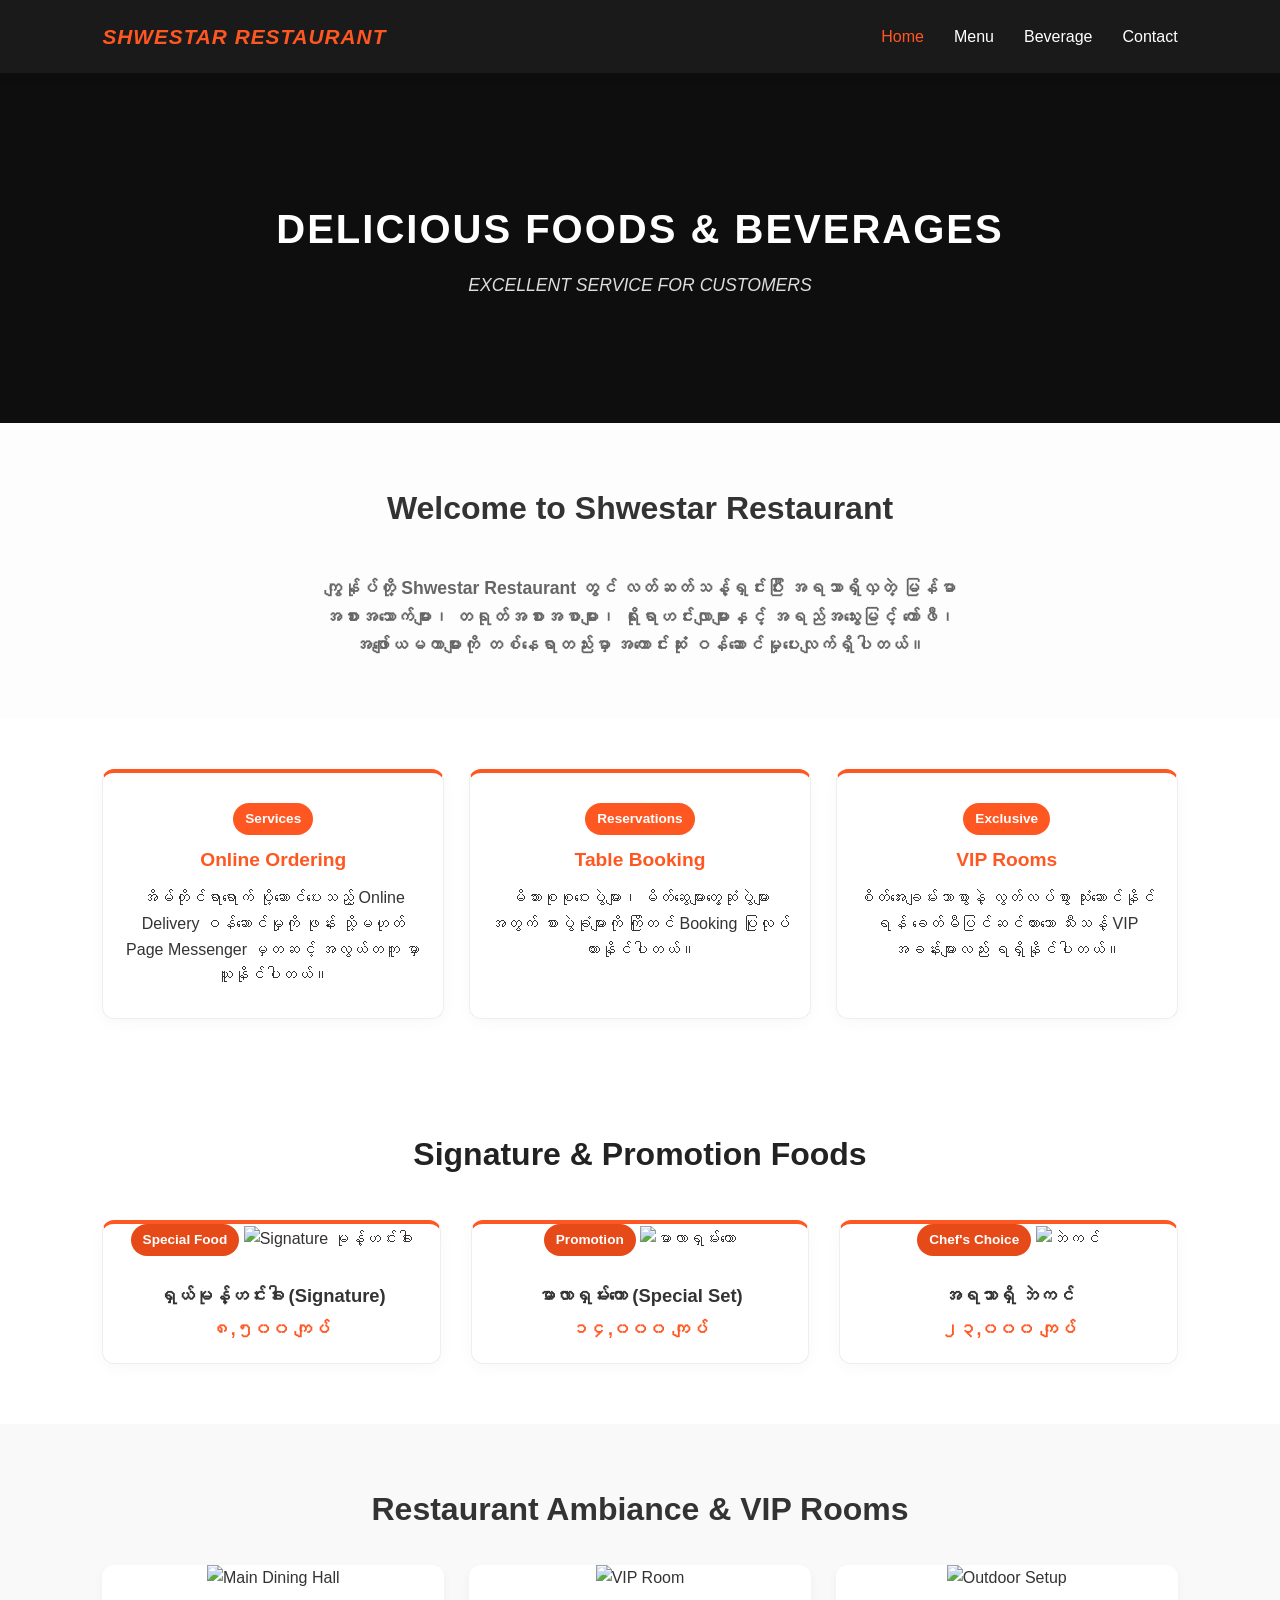
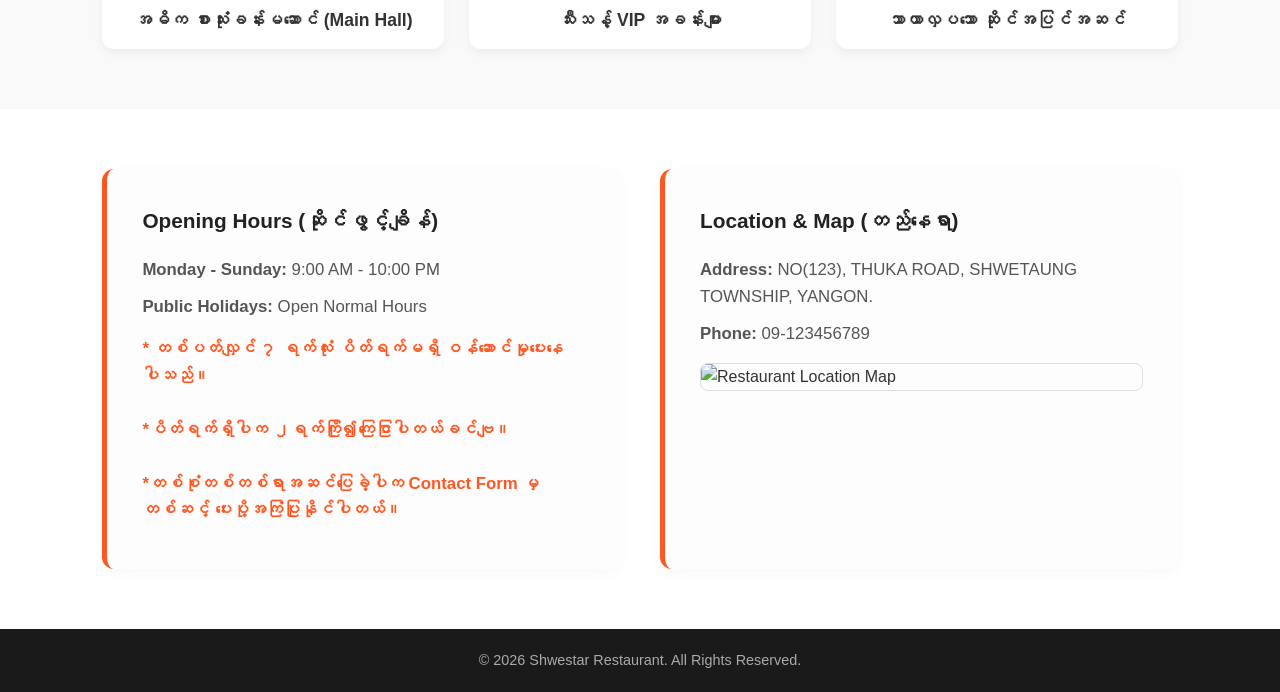
==== index.html @ aa953e98 "Update and rename index1.html to index.html" ====
<!DOCTYPE html>
<html lang="my">
<head>
    <meta charset="UTF-8">
    <meta name="viewport" content="width=device-width, initial-scale=1.0">
    <title>Home - Shwestar Restaurant</title>
    <link rel="stylesheet" href="style1.css">
</head>
<body>
    <nav>
        <div class="logo"><b><em>SHWESTAR RESTAURANT</em></b></div>
        <ul>
            <li><a href="index.html" class="active">Home</a></li>
            <li><a href="menu1.html">Menu</a></li>
            <li><a href="bervage1.html">Beverage</a></li>
            <li><a href="contact1.html">Contact</a></li>
        </ul>
    </nav>

    <header id="home">
        <h1>DELICIOUS FOODS & BEVERAGES</h1>
        <p><em>EXCELLENT SERVICE FOR CUSTOMERS</em></p>
    </header>

    <section class="contact" style="text-align: center;">
        <h2>Welcome to Shwestar Restaurant</h2>
        <p style="max-width: 700px; margin: 0 auto; color: #666; font-size: 1.1rem;">
            <b>ကျွန်ုပ်တို့ Shwestar Restaurant တွင် လတ်ဆတ်သန့်ရှင်းပြီး အရသာရှိလှတဲ့ မြန်မာအစားအသောက်များ၊ တရုတ်အစားအစာများ၊ ရိုးရာဟင်းလျာများနှင့် အရည်အသွေးမြင့် ကော်ဖီ၊ အဖျော်ယမကာများကို တစ်နေရာတည်းမှာ အကောင်းဆုံး ဝန်ဆောင်မှုပေးလျက်ရှိပါတယ်။</b>
        </p>
    </section>

    <section class="features-container">
        <div class="feature-card">
            <span class="badge">Services</span>
            <h3>Online Ordering</h3>
            <p>အိမ်တိုင်ရာရောက် ပို့ဆောင်ပေးသည့် Online Delivery ဝန်ဆောင်မှုကို ဖုန်း သို့မဟုတ် Page Messenger မှတဆင့် အလွယ်တကူ မှာယူနိုင်ပါတယ်။</p>
        </div>
        <div class="feature-card">
            <span class="badge">Reservations</span>
            <h3>Table Booking</h3>
            <p>မိသားစုစုဝေးပွဲများ၊ မိတ်ဆွေများတွေ့ဆုံပွဲများအတွက် စားပွဲခုံများကို ကြိုတင် Booking ပြုလုပ်ထားနိုင်ပါတယ်။</p>
        </div>
        <div class="feature-card">
            <span class="badge">Exclusive</span>
            <h3>VIP Rooms</h3>
            <p>စိတ်အေးချမ်းသာစွာနဲ့ လွတ်လပ်စွာ သုံးဆောင်နိုင်ရန် ခေတ်မီပြင်ဆင်ထားသော သီးသန့် VIP အခန်းများလည်း ရရှိနိုင်ပါတယ်။</p>
        </div>
    </section>

    <section class="menu">
        <h2>Signature & Promotion Foods</h2>
        <div class="menu-grid">
            <div class="menu-card">
                <span class="badge" style="background: #e64a19;">Special Food</span>
                <img src="monthinkar.jpg" alt="Signature မုန့်ဟင်းခါး">
                <h3>ရှယ်မုန့်ဟင်းခါး (Signature)</h3>
                <p class="price">၈,၅၀၀ ကျပ်</p>
            </div>
            <div class="menu-card">
                <span class="badge" style="background: #e64a19;">Promotion</span>
                <img src="malashangaw.jpg" alt="မာလာရှမ်းကော">
                <h3>မာလာရှမ်းကော (Special Set)</h3>
                <p class="price">၁၄,၀၀၀ ကျပ်</p>
            </div>
            <div class="menu-card">
                <span class="badge" style="background: #e64a19;">Chef's Choice</span>
                <img src="duck.jpg" alt="ဘဲကင်">
                <h3>အရသာရှိ ဘဲကင်</h3>
                <p class="price">၂၃,၀၀၀ ကျပ်</p>
            </div>
        </div>
    </section>

    <section class="gallery-section">
        <h2>Restaurant Ambiance & VIP Rooms</h2>
        <div class="gallery-grid">
            <div class="gallery-item">
                <img src="hall.jpg" alt="Main Dining Hall">
                <h4>အဓိက စားသုံးခန်းမဆောင် (Main Hall)</h4>
            </div>
            <div class="gallery-item">
                <img src="viproom.jpg" alt="VIP Room">
                <h4>သီးသန့် VIP အခန်းများ</h4>
            </div>
            <div class="gallery-item">
                <img src="outdoor.jpg" alt="Outdoor Setup">
                <h4>သာယာလှပသော ဆိုင်အပြင်အဆင်</h4>
            </div>
        </div>
    </section>
    
    <section class="info-section">
        <div class="info-box">
            <h3>Opening Hours (ဆိုင်ဖွင့်ချိန်)</h3>
            <p><strong>Monday - Sunday:</strong> 9:00 AM - 10:00 PM</p>
            <p><strong>Public Holidays:</strong> Open Normal Hours</p>
            <p style="color: #ff5722; margin-top: 15px; font-weight: bold;">* တစ်ပတ်လျှင် ၇ ရက်လုံး ပိတ်ရက်မရှိ ဝန်ဆောင်မှုပေးနေပါသည်။<br><br>*ပိတ်ရက်ရှိပါက ၂ရက်ကြို၍ကြေငြာပါတယ်ခင်ဗျ။<br><br>*တစ်စုံတစ်တစ်ရာအဆင်ပြေခဲ့ပါက Contact Form မှတစ်ဆင့် ပေးပို့အကြံပြုနိုင်ပါတယ်။</p>
        </div>

        <div class="info-box">
            <h3>Location & Map (တည်နေရာ)</h3>
            <p><strong>Address:</strong> NO(123), THUKA ROAD, SHWETAUNG TOWNSHIP, YANGON.</p>
            <p><strong>Phone:</strong> 09-123456789</p>
            <!-- ဆိုင်တည်နေရာပြပုံ (သို့) Map ပုံစံဖော်ပြရန် -->
            <div style="margin-top: 15px; border-radius: 8px; overflow: hidden; border: 1px solid #ddd;">
                <img src="map.jpg" alt="Restaurant Location Map" style="width: 100%; height: 120px; object-fit: cover;">
            </div>
        </div>
    </section>

    <footer>
        <p>&copy; 2026 Shwestar Restaurant. All Rights Reserved.</p>
    </footer>
</body>
</html>
---- style1.css ----
/* --- Global Styles & Reset --- */
*
    { margin: 0;
    padding: 0;
    box-sizing: border-box;
    font-family: 'Segoe UI', Tahoma, Geneva, Verdana, sans-serif;
}

body {
    background-color: #f9f9f9;
    color: #333;
    line-height: 1.6;
}

/* --- Navigation Bar --- */
nav {
    display: flex;
    justify-content: space-between;
    align-items: center;
    padding: 20px 8%;
    background: #1a1a1a;
    color: white;
    position: sticky;
    top: 0;
    z-index: 1000;
    box-shadow: 0 2px 10px rgba(0,0,0,0.1);
}

nav .logo {
    font-size: 1.3rem;
    color: #ff5722;
    letter-spacing: 1px;
}

nav ul {
    display: flex;
    list-style: none;
    gap: 30px;
}

nav ul li a {
    color: white;
    text-decoration: none;
    font-weight: 500;
    transition: color 0.3s ease;
}

nav ul li a:hover, nav ul li a.active {
    color: #ff5722;
}

/* --- Hero Section --- */
header {
    height: 350px;
    background: linear-gradient(rgba(0,0,0,0.6), rgba(0,0,0,0.6)), url('home-bg.jpg') center/cover no-repeat;
    background-color: #222;
    color: white;
    display: flex;
    flex-direction: column;
    justify-content: center;
    align-items: center;
    text-align: center;
    padding: 0 20px;
}

header h1 {
    font-size: 2.5rem;
    margin-bottom: 10px;
    letter-spacing: 2px;
}

header p {
    font-size: 1.1rem;
    color: #ddd;
}

/* --- Menu Section Styling --- */
.menu {
    padding: 60px 8%;
    background: #ffffff;
}

.menu h2 {
    text-align: center;
    margin-bottom: 40px;
    font-size: 2rem;
    color: #222;
}

.menu-grid {
    display: grid;
    grid-template-columns: repeat(auto-fit, minmax(260px, 1fr));
    gap: 30px;
}

.menu-card {
    background: #fff;
    border: 1px solid #eaeaea;
    border-radius: 12px;
    overflow: hidden;
    text-align: center;
    transition: transform 0.3s ease, box-shadow 0.3s ease;
    box-shadow: 0 4px 6px rgba(0,0,0,0.02);
}

.menu-card:hover {
    transform: translateY(-5px);
    box-shadow: 0 10px 20px rgba(0,0,0,0.1);
}

.menu-card img {
    width: 100%;
    height: 190px;
    object-fit: cover;
}

.menu-card h3 {
    font-size: 1.15rem;
    margin: 15px 15px 5px 15px;
    color: #333;
}

.price {
    font-weight: bold;
    color: #ff5722;
    margin-bottom: 20px;
    font-size: 1.1rem;
}

/* --- Contact Section Styling --- */
.contact {
    padding: 60px 8%;
    background: #fdfdfd;
}

.contact h2 {
    text-align: center;
    margin-bottom: 40px;
    font-size: 2rem;
}

.contact-container {
    display: flex;
    justify-content: space-between;
    gap: 50px;
    flex-wrap: wrap;
    max-width: 1000px;
    margin: 0 auto;
}

.contact-info, .contact-form {
    flex: 1;
    min-width: 300px;
}

.contact-info p {
    margin-bottom: 15px;
    font-size: 1.05rem;
}

.contact-form input, .contact-form textarea {
    width: 100%;
    padding: 12px;
    margin-bottom: 15px;
    border: 1px solid #ddd;
    border-radius: 8px;
    font-size: 1rem;
    outline: none;
}

.contact-form input:focus, .contact-form textarea:focus {
    border-color: #ff5722;
}

.contact-form button {
    width: 100%;
    background: #ff5722;
    color: white;
    border: none;
    padding: 12px;
    border-radius: 8px;
    cursor: pointer;
    font-weight: bold;
    font-size: 1rem;
    transition: background 0.3s ease;
}

.contact-form button:hover {
    background: #e64a19;
}

/* --- Footer --- */
footer {
    text-align: center;
    padding: 20px;
    background: #1a1a1a;
    color: #aaa;
    font-size: 0.9rem;
}

/* --- Responsive Media Query --- */
@media (max-width: 768px) {
    nav {
        flex-direction: column;
        gap: 15px;
    }
    nav ul {
        gap: 15px;
    }
    header h1 {
        font-size: 1.8rem;
    }
}
/* --- Additional Homepage Styles --- */
.features-container {
    display: grid;
    grid-template-columns: repeat(auto-fit, minmax(240px, 1fr));
    gap: 25px;
    padding: 50px 8%;
    background: #fff;
}

.feature-card {
    background: #fdfdfd;
    border: 1px solid #eaeaea;
    padding: 30px 20px;
    border-radius: 12px;
    text-align: center;
    box-shadow: 0 4px 6px rgba(0,0,0,0.02);
    transition: transform 0.3s ease;
}

.feature-card:hover {
    transform: translateY(-5px);
}

.feature-card h3 {
    color: #ff5722;
    margin-bottom: 10px;
    font-size: 1.2rem;
}

.gallery-section {
    padding: 60px 8%;
    background: #f9f9f9;
}

.gallery-section h2 {
    text-align: center;
    margin-bottom: 30px;
    font-size: 2rem;
}

.gallery-grid {
    display: grid;
    grid-template-columns: repeat(auto-fit, minmax(280px, 1fr));
    gap: 25px;
}

.gallery-item {
    background: #fff;
    border-radius: 12px;
    overflow: hidden;
    box-shadow: 0 4px 10px rgba(0,0,0,0.05);
    text-align: center;
    padding-bottom: 15px;
}

.gallery-item img {
    width: 100%;
    height: 220px;
    object-fit: cover;
    margin-bottom: 15px;
}

.gallery-item h4 {
    color: #333;
    font-size: 1.1rem;
}

.info-section {
    padding: 60px 8%;
    background: #fff;
    display: flex;
    justify-content: space-between;
    gap: 40px;
    flex-wrap: wrap;
}

.info-box {
    flex: 1;
    min-width: 300px;
    background: #fdfdfd;
    padding: 35px;
    border-radius: 12px;
    border-left: 5px solid #ff5722;
    box-shadow: 0 4px 15px rgba(0,0,0,0.03);
}

.info-box h3 {
    margin-bottom: 20px;
    color: #222;
    font-size: 1.3rem;
}

.info-box p {
    margin-bottom: 10px;
    color: #555;
    font-size: 1.05rem;
}

.badge {
    display: inline-block;
    background: #ff5722;
    color: white;
    padding: 5px 12px;
    border-radius: 20px;
    font-size: 0.85rem;
    font-weight: bold;
    margin-bottom: 10px;
}
/* --- Modern Cohesive Card Design --- */
.menu-card, .feature-card, .contact-info, .contact-form {
    background: #ffffff;
    border: 1px solid #eee;
    border-top: 4px solid #ff5722; 
    border-radius: 12px;
    overflow: hidden;
    box-shadow: 0 4px 15px rgba(0, 0, 0, 0.03);
    transition: transform 0.3s ease, box-shadow 0.3s ease;
}


.menu-card:hover, .feature-card:hover {
    transform: translateY(-5px);
    box-shadow: 0 10px 25px rgba(255, 87, 34, 0.15);
    border-color: #ff5722;
}
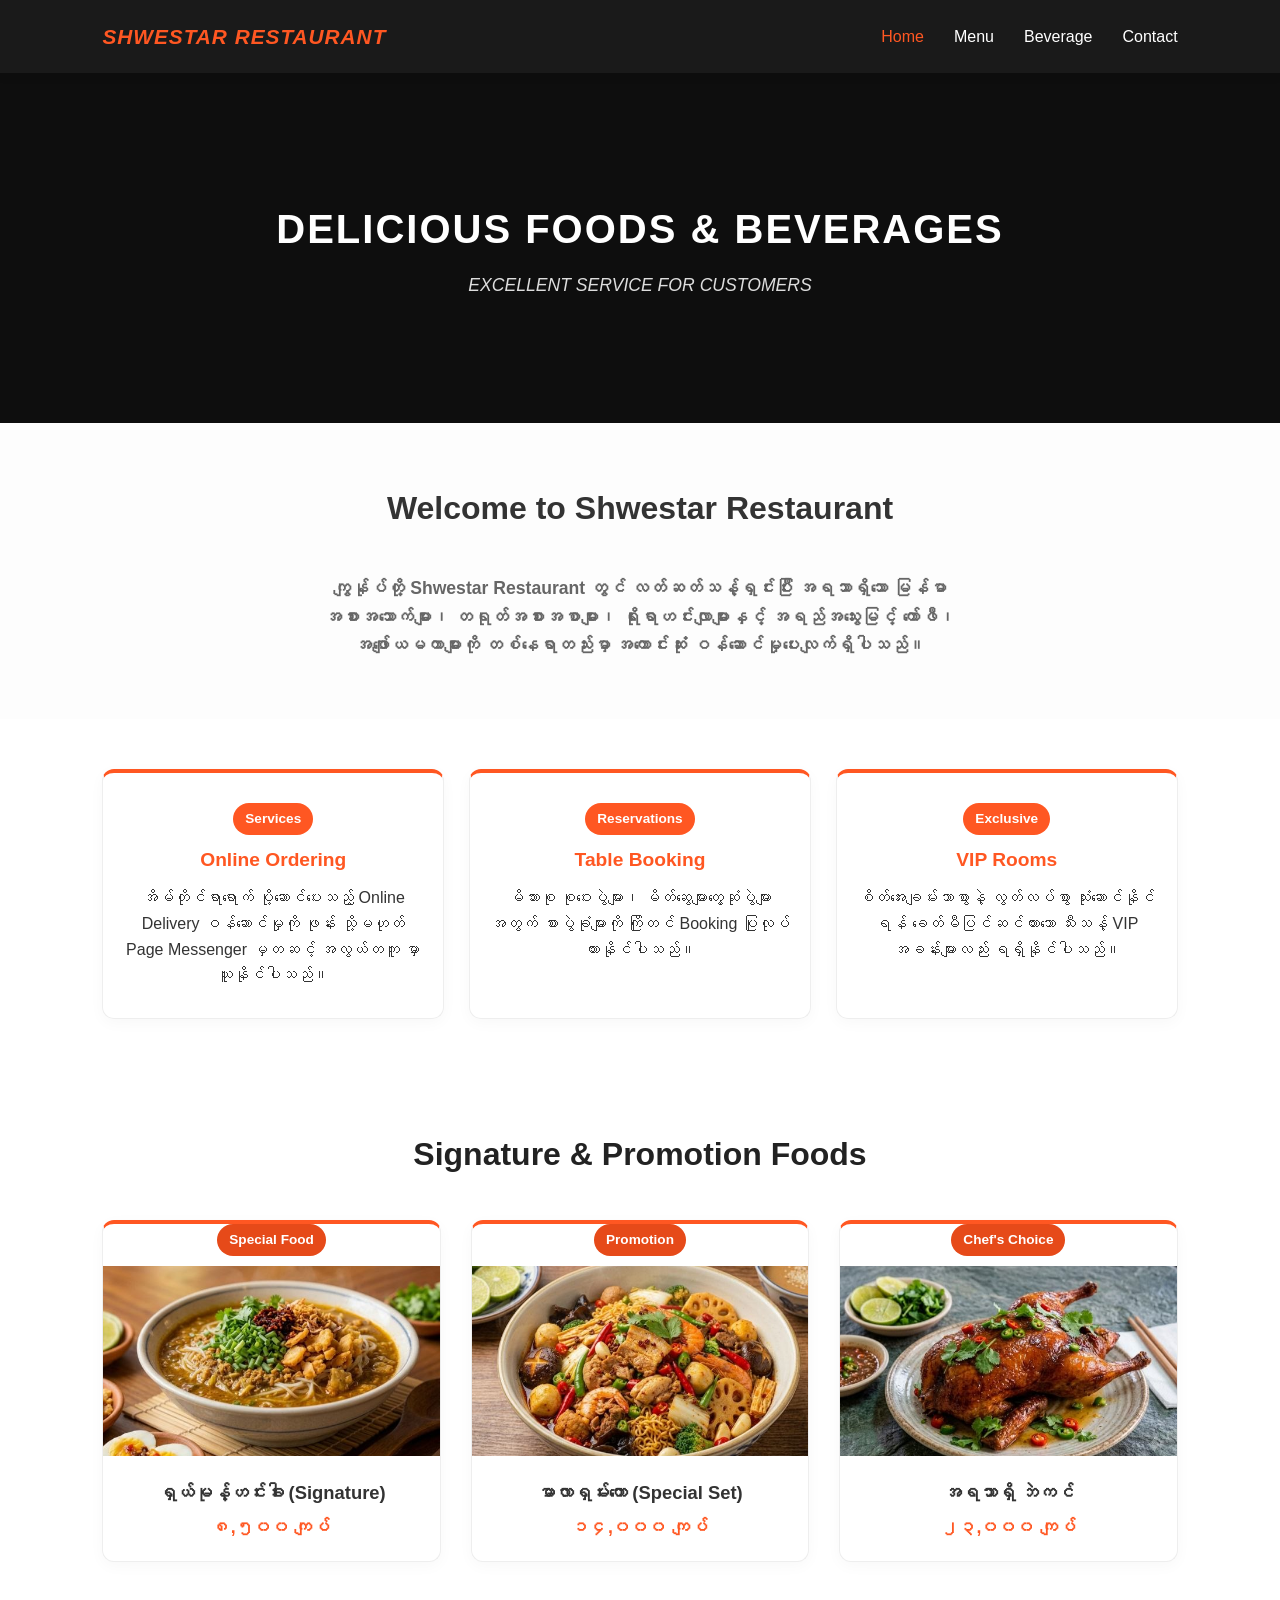
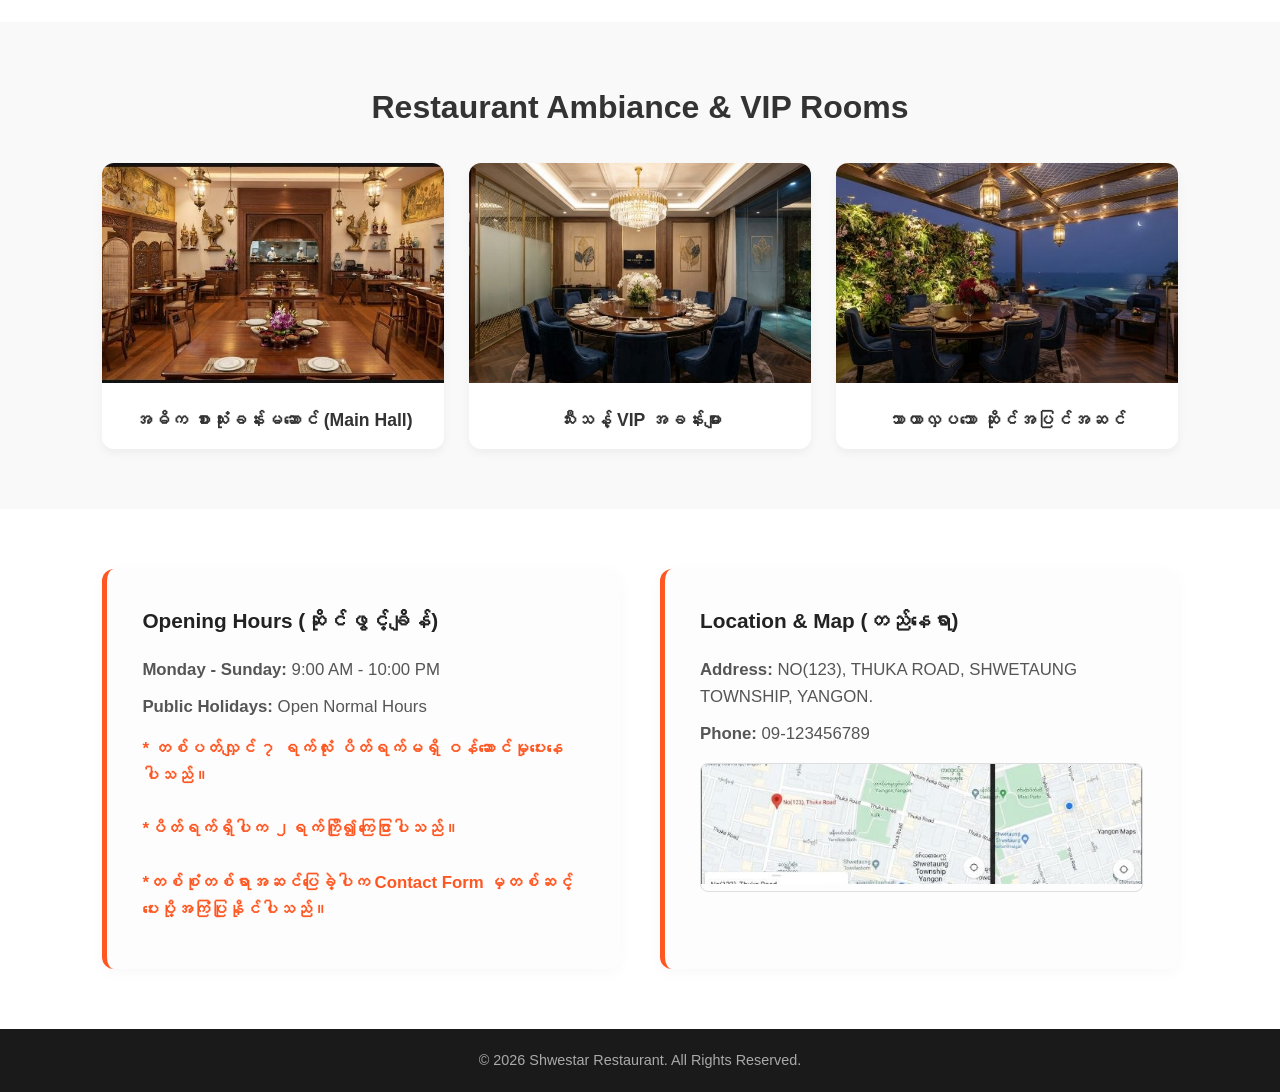
==== commit 012d338b: "Update index.html" ====
--- a/index.html
+++ b/index.html
@@ -25,7 +25,7 @@
     <section class="contact" style="text-align: center;">
         <h2>Welcome to Shwestar Restaurant</h2>
         <p style="max-width: 700px; margin: 0 auto; color: #666; font-size: 1.1rem;">
-            <b>ကျွန်ုပ်တို့ Shwestar Restaurant တွင် လတ်ဆတ်သန့်ရှင်းပြီး အရသာရှိလှတဲ့ မြန်မာအစားအသောက်များ၊ တရုတ်အစားအစာများ၊ ရိုးရာဟင်းလျာများနှင့် အရည်အသွေးမြင့် ကော်ဖီ၊ အဖျော်ယမကာများကို တစ်နေရာတည်းမှာ အကောင်းဆုံး ဝန်ဆောင်မှုပေးလျက်ရှိပါတယ်။</b>
+            <b>ကျွန်ုပ်တို့ Shwestar Restaurant တွင် လတ်ဆတ်သန့်ရှင်းပြီး အရသာရှိသော မြန်မာအစားအသောက်များ၊ တရုတ်အစားအစာများ၊ ရိုးရာဟင်းလျာများနှင့် အရည်အသွေးမြင့် ကော်ဖီ၊ အဖျော်ယမကာများကို တစ်နေရာတည်းမှာ အကောင်းဆုံး ဝန်ဆောင်မှုပေးလျက်ရှိပါသည်။</b>
         </p>
     </section>
 
@@ -33,17 +33,17 @@
         <div class="feature-card">
             <span class="badge">Services</span>
             <h3>Online Ordering</h3>
-            <p>အိမ်တိုင်ရာရောက် ပို့ဆောင်ပေးသည့် Online Delivery ဝန်ဆောင်မှုကို ဖုန်း သို့မဟုတ် Page Messenger မှတဆင့် အလွယ်တကူ မှာယူနိုင်ပါတယ်။</p>
+            <p>အိမ်တိုင်ရာရောက် ပို့ဆောင်ပေးသည့် Online Delivery ဝန်ဆောင်မှုကို ဖုန်း သို့မဟုတ် Page Messenger မှတဆင့် အလွယ်တကူ မှာယူနိုင်ပါသည်။</p>
         </div>
         <div class="feature-card">
             <span class="badge">Reservations</span>
             <h3>Table Booking</h3>
-            <p>မိသားစုစုဝေးပွဲများ၊ မိတ်ဆွေများတွေ့ဆုံပွဲများအတွက် စားပွဲခုံများကို ကြိုတင် Booking ပြုလုပ်ထားနိုင်ပါတယ်။</p>
+            <p>မိသားစု စုဝေးပွဲများ၊ မိတ်ဆွေများတွေ့ဆုံပွဲများအတွက် စားပွဲခုံများကို ကြိုတင် Booking ပြုလုပ်ထားနိုင်ပါသည်။</p>
         </div>
         <div class="feature-card">
             <span class="badge">Exclusive</span>
             <h3>VIP Rooms</h3>
-            <p>စိတ်အေးချမ်းသာစွာနဲ့ လွတ်လပ်စွာ သုံးဆောင်နိုင်ရန် ခေတ်မီပြင်ဆင်ထားသော သီးသန့် VIP အခန်းများလည်း ရရှိနိုင်ပါတယ်။</p>
+            <p>စိတ်အေးချမ်းသာစွာနဲ့ လွတ်လပ်စွာ သုံးဆောင်နိုင်ရန် ခေတ်မီပြင်ဆင်ထားသော သီးသန့် VIP အခန်းများလည်း ရရှိနိုင်ပါသည်။</p>
         </div>
     </section>
 
@@ -94,7 +94,7 @@
             <h3>Opening Hours (ဆိုင်ဖွင့်ချိန်)</h3>
             <p><strong>Monday - Sunday:</strong> 9:00 AM - 10:00 PM</p>
             <p><strong>Public Holidays:</strong> Open Normal Hours</p>
-            <p style="color: #ff5722; margin-top: 15px; font-weight: bold;">* တစ်ပတ်လျှင် ၇ ရက်လုံး ပိတ်ရက်မရှိ ဝန်ဆောင်မှုပေးနေပါသည်။<br><br>*ပိတ်ရက်ရှိပါက ၂ရက်ကြို၍ကြေငြာပါတယ်ခင်ဗျ။<br><br>*တစ်စုံတစ်တစ်ရာအဆင်ပြေခဲ့ပါက Contact Form မှတစ်ဆင့် ပေးပို့အကြံပြုနိုင်ပါတယ်။</p>
+            <p style="color: #ff5722; margin-top: 15px; font-weight: bold;">* တစ်ပတ်လျှင် ၇ ရက်လုံး ပိတ်ရက်မရှိ ဝန်ဆောင်မှုပေးနေပါသည်။<br><br>*ပိတ်ရက်ရှိပါက ၂ရက်ကြို၍ကြေငြာပါသည်။<br><br>*တစ်စုံတစ်ရာအဆင်ပြေခဲ့ပါက Contact Form မှတစ်ဆင့် ပေးပို့အကြံပြုနိုင်ပါသည်။</p>
         </div>
 
         <div class="info-box">
